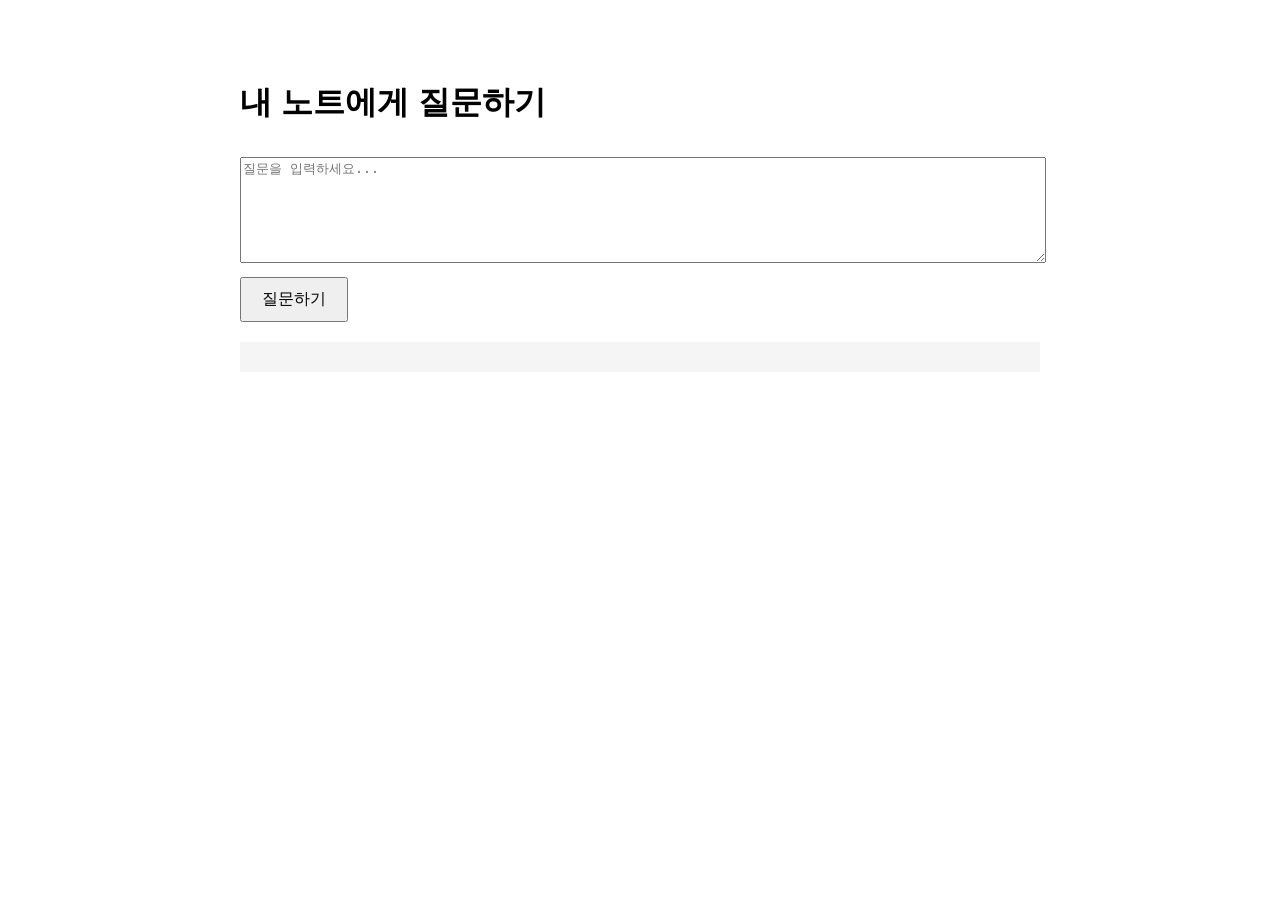
==== templates/index.html @ 2f39cf45 "adding template..." ====
<!DOCTYPE html>
<html lang="ko">
<head>
    <meta charset="UTF-8">
    <title>노트 기반 AI 질의응답</title>
    <style>
        body { font-family: Arial, sans-serif; max-width: 800px; margin: 40px auto; padding: 20px; }
        textarea { width: 100%; height: 100px; margin: 10px 0; }
        button { padding: 10px 20px; font-size: 16px; }
        #answer { margin-top: 20px; padding: 15px; background: #f5f5f5; white-space: pre-wrap; }
    </style>
</head>
<body>
    <h1>내 노트에게 질문하기</h1>
    <textarea id="question" placeholder="질문을 입력하세요..."></textarea><br>
    <button onclick="ask()">질문하기</button>
    <div id="answer"></div>

    <script>
        async function ask() {
            const question = document.getElementById("question").value;
            if (!question) return alert("질문을 입력하세요");

            document.getElementById("answer").innerText = "답변 생성 중...";

            const res = await fetch("/ask", {
                method: "POST",
                headers: { "Content-Type": "application/json" },
                body: JSON.stringify({ question })
            });

            const data = await res.json();
            document.getElementById("answer").innerText = data.answer || "답변을 받지 못했습니다.";
        }
    </script>
</body>
</html>
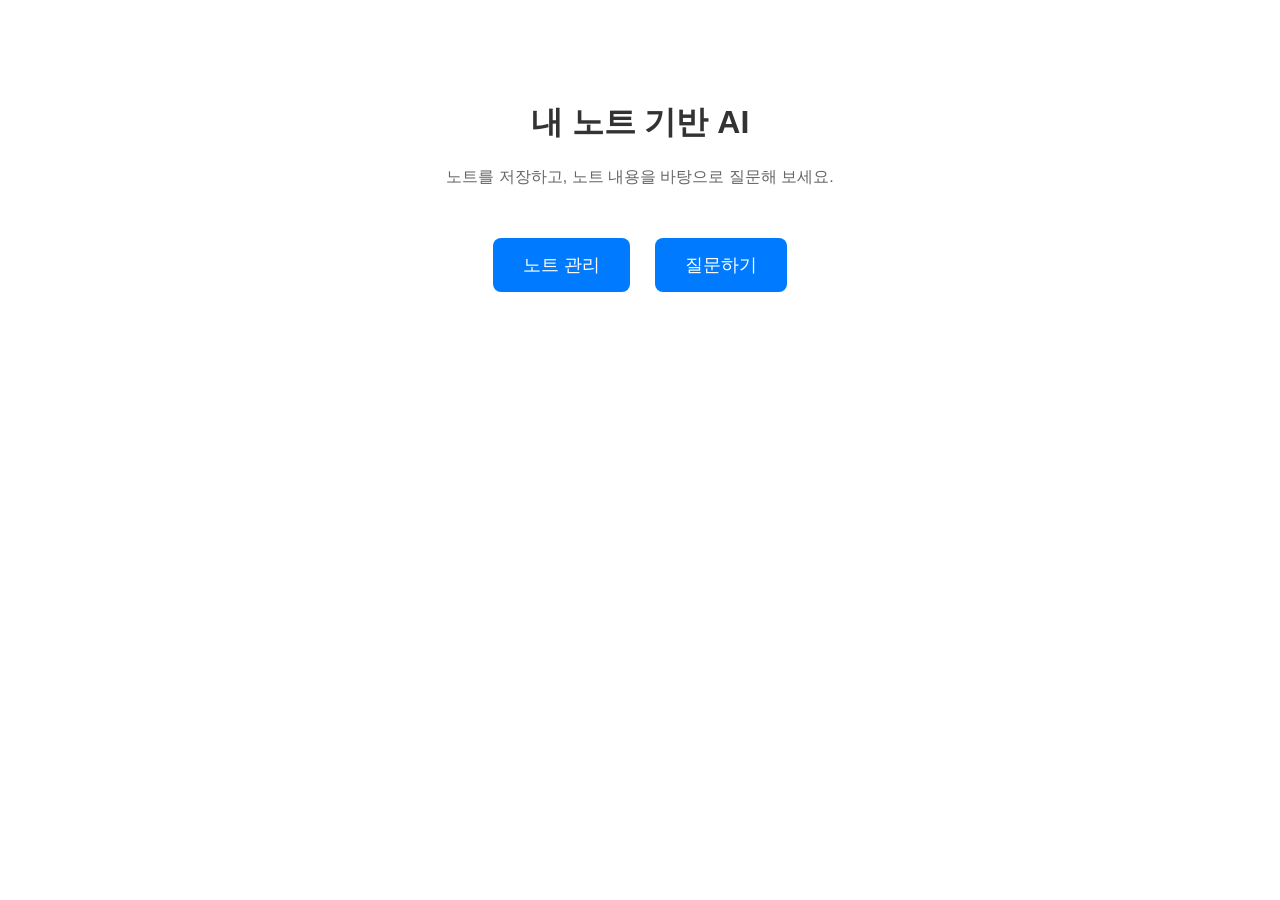
==== commit eb78ccd1: "add templates" ====
--- a/templates/index.html
+++ b/templates/index.html
@@ -2,36 +2,42 @@
 <html lang="ko">
 <head>
     <meta charset="UTF-8">
-    <title>노트 기반 AI 질의응답</title>
+    <title>내 노트 AI</title>
     <style>
-        body { font-family: Arial, sans-serif; max-width: 800px; margin: 40px auto; padding: 20px; }
-        textarea { width: 100%; height: 100px; margin: 10px 0; }
-        button { padding: 10px 20px; font-size: 16px; }
-        #answer { margin-top: 20px; padding: 15px; background: #f5f5f5; white-space: pre-wrap; }
+        body {
+            font-family: Arial, sans-serif;
+            max-width: 800px;
+            margin: 60px auto;
+            padding: 20px;
+            text-align: center;
+        }
+        h1 { color: #333; }
+        .menu {
+            margin-top: 40px;
+        }
+        .menu a {
+            display: inline-block;
+            margin: 10px;
+            padding: 15px 30px;
+            background: #007bff;
+            color: white;
+            text-decoration: none;
+            border-radius: 8px;
+            font-size: 18px;
+        }
+        .menu a:hover {
+            background: #0056b3;
+        }
+        p { color: #666; }
     </style>
 </head>
 <body>
-    <h1>내 노트에게 질문하기</h1>
-    <textarea id="question" placeholder="질문을 입력하세요..."></textarea><br>
-    <button onclick="ask()">질문하기</button>
-    <div id="answer"></div>
+    <h1>내 노트 기반 AI</h1>
+    <p>노트를 저장하고, 노트 내용을 바탕으로 질문해 보세요.</p>
 
-    <script>
-        async function ask() {
-            const question = document.getElementById("question").value;
-            if (!question) return alert("질문을 입력하세요");
-
-            document.getElementById("answer").innerText = "답변 생성 중...";
-
-            const res = await fetch("/ask", {
-                method: "POST",
-                headers: { "Content-Type": "application/json" },
-                body: JSON.stringify({ question })
-            });
-
-            const data = await res.json();
-            document.getElementById("answer").innerText = data.answer || "답변을 받지 못했습니다.";
-        }
-    </script>
+    <div class="menu">
+        <a href="/notes-page">노트 관리</a>
+        <a href="/ask-page">질문하기</a>
+    </div>
 </body>
 </html>
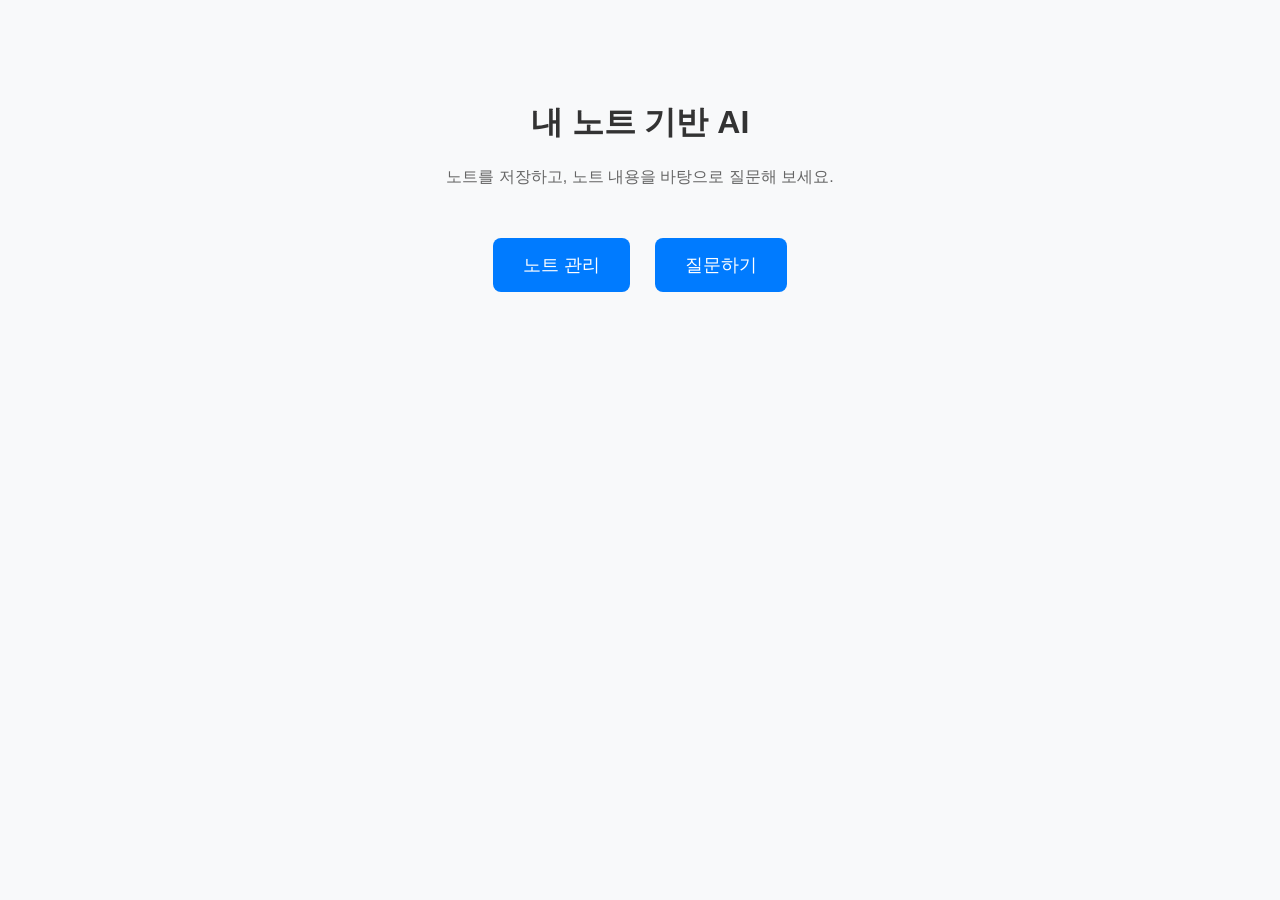
==== commit 635c4568: "add revise" ====
--- a/templates/index.html
+++ b/templates/index.html
@@ -1,6 +1,7 @@
 <!DOCTYPE html>
 <html lang="ko">
 <head>
+    <link rel="stylesheet" href="/static/style.css">
     <meta charset="UTF-8">
     <title>내 노트 AI</title>
     <style>
--- a/static/style.css
+++ b/static/style.css
@@ -0,0 +1,57 @@
+body {
+    font-family: -apple-system, BlinkMacSystemFont, "Segoe UI", sans-serif;
+    max-width: 800px;
+    margin: 40px auto;
+    padding: 20px;
+    background: #f8f9fa;
+    color: #333;
+}
+
+h1 { color: #2c3e50; }
+
+a { color: #3498db; text-decoration: none; }
+a:hover { text-decoration: underline; }
+
+input, textarea {
+    width: 100%;
+    padding: 10px;
+    margin: 8px 0;
+    border: 1px solid #ddd;
+    border-radius: 6px;
+    box-sizing: border-box;
+}
+
+input:focus, textarea:focus {
+    outline: none;
+    border-color: #3498db;
+}
+
+button {
+    padding: 10px 16px;
+    margin: 5px 4px 5px 0;
+    background: #3498db;
+    color: white;
+    border: none;
+    border-radius: 6px;
+    cursor: pointer;
+}
+
+button:hover { background: #2980b9; }
+
+.note {
+    background: white;
+    border: 1px solid #eee;
+    padding: 16px;
+    margin: 12px 0;
+    border-radius: 8px;
+    box-shadow: 0 1px 3px rgba(0,0,0,0.05);
+}
+
+#answer {
+    margin-top: 20px;
+    padding: 16px;
+    background: white;
+    border-radius: 8px;
+    white-space: pre-wrap;
+    min-height: 80px;
+}
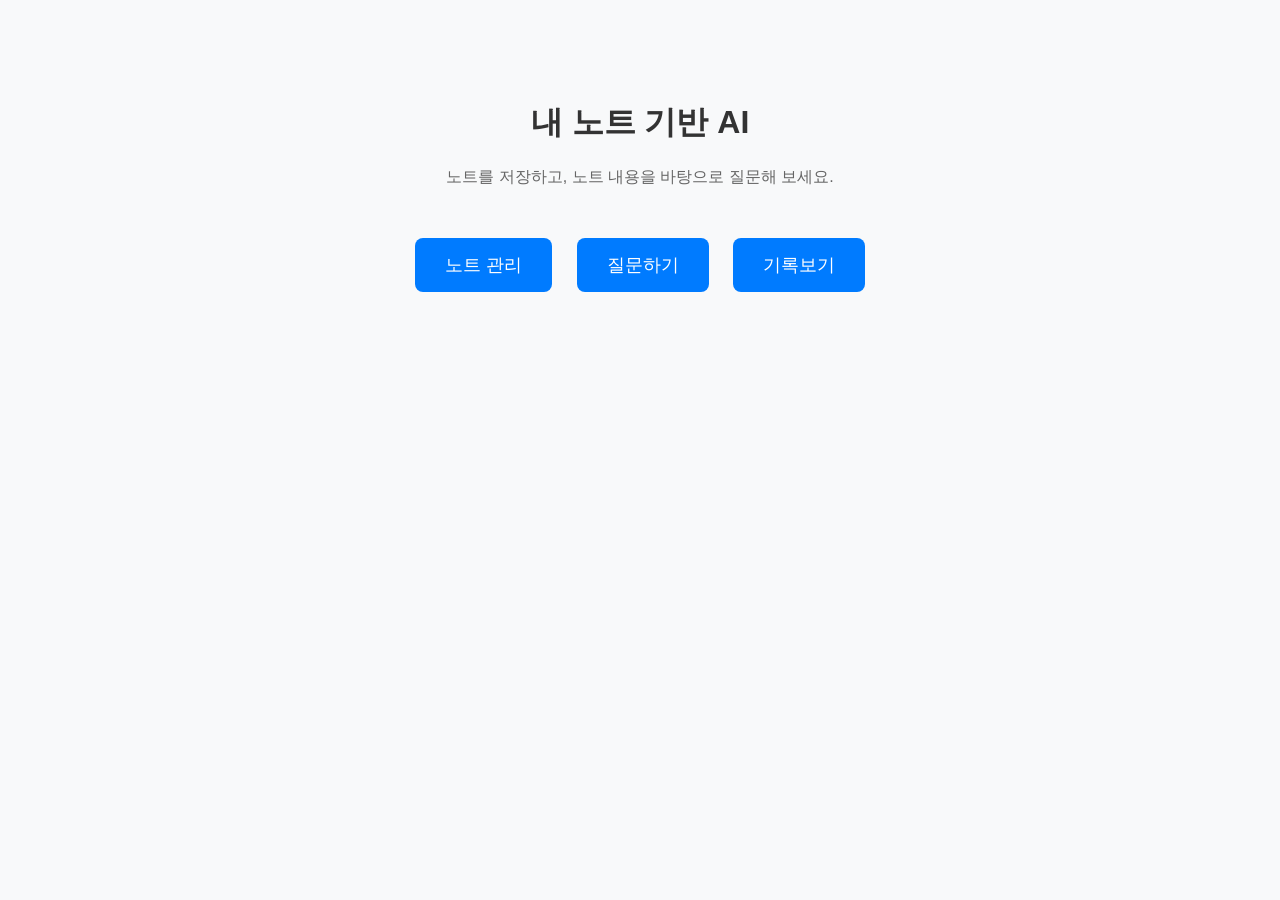
==== commit 677fe6ca: "add qa record page" ====
--- a/templates/index.html
+++ b/templates/index.html
@@ -39,6 +39,7 @@
     <div class="menu">
         <a href="/notes-page">노트 관리</a>
         <a href="/ask-page">질문하기</a>
+        <a href="/history">기록보기</a>
     </div>
 </body>
 </html>
